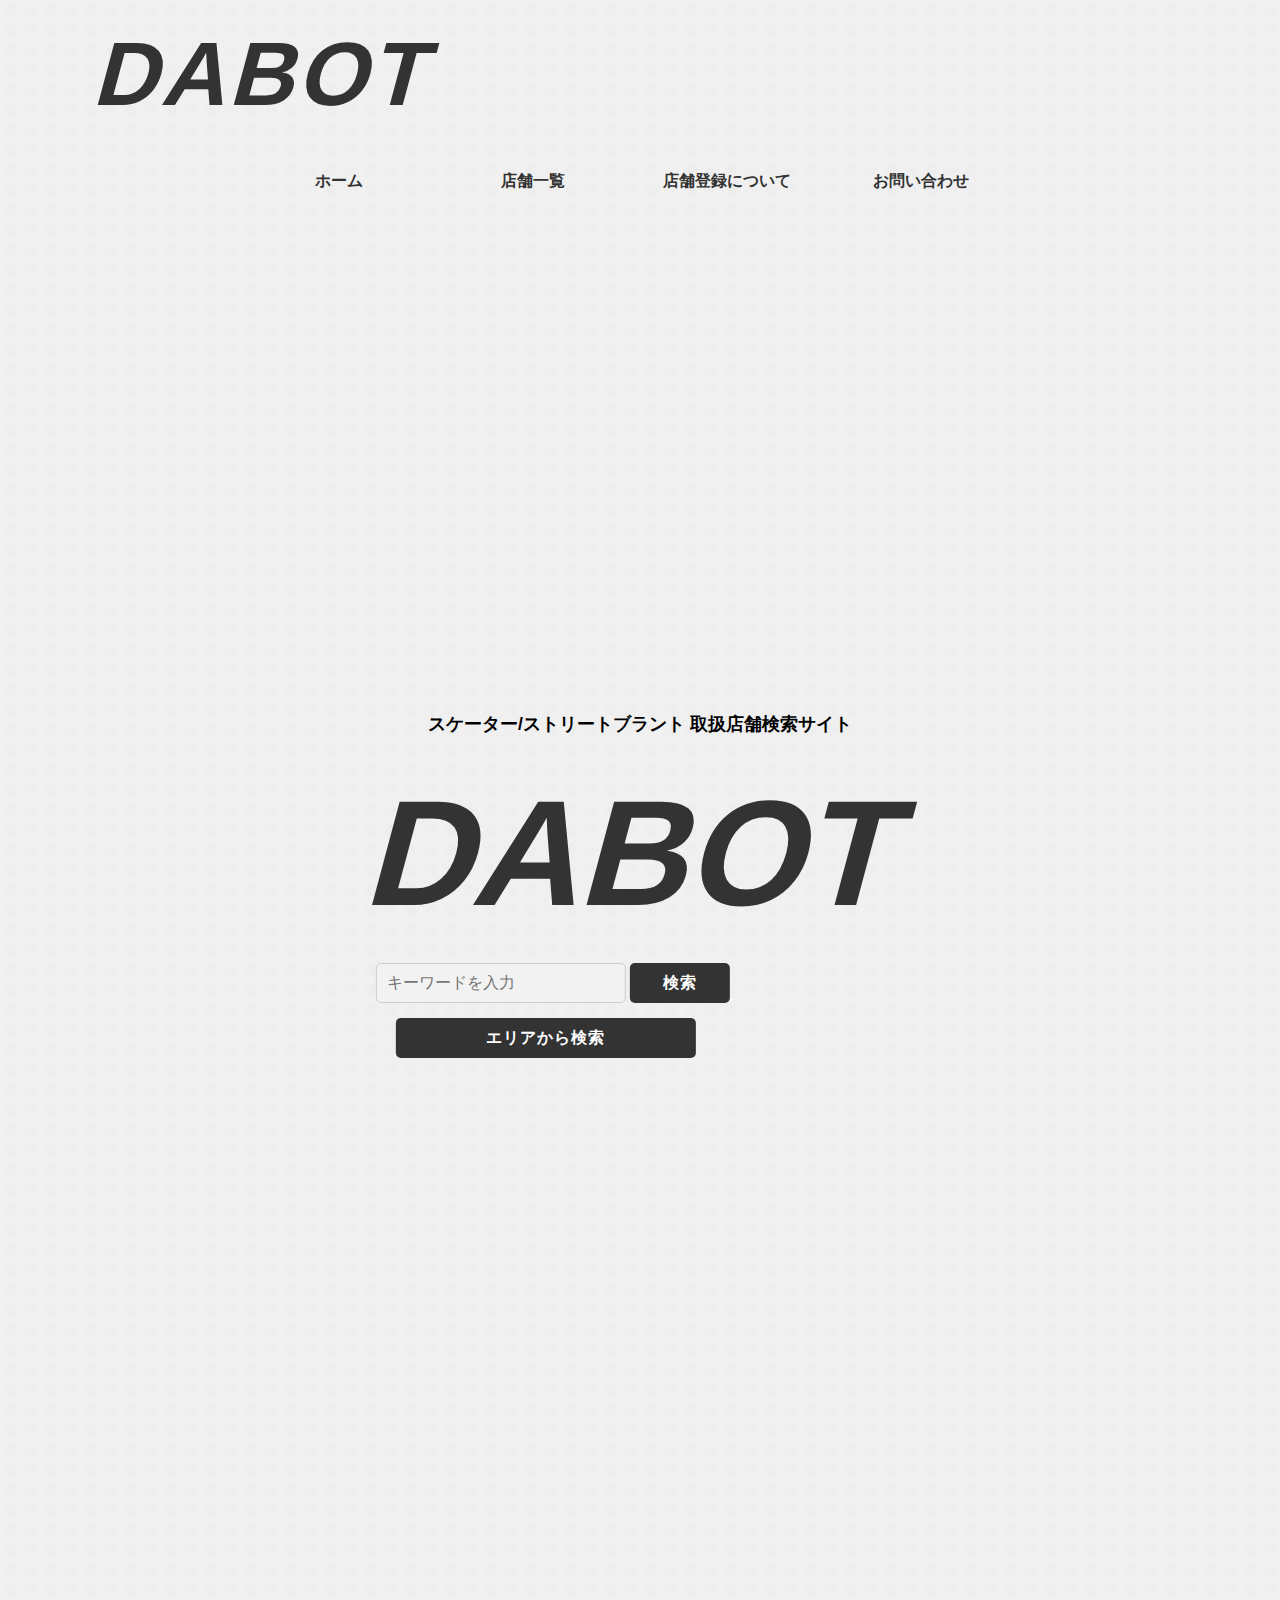
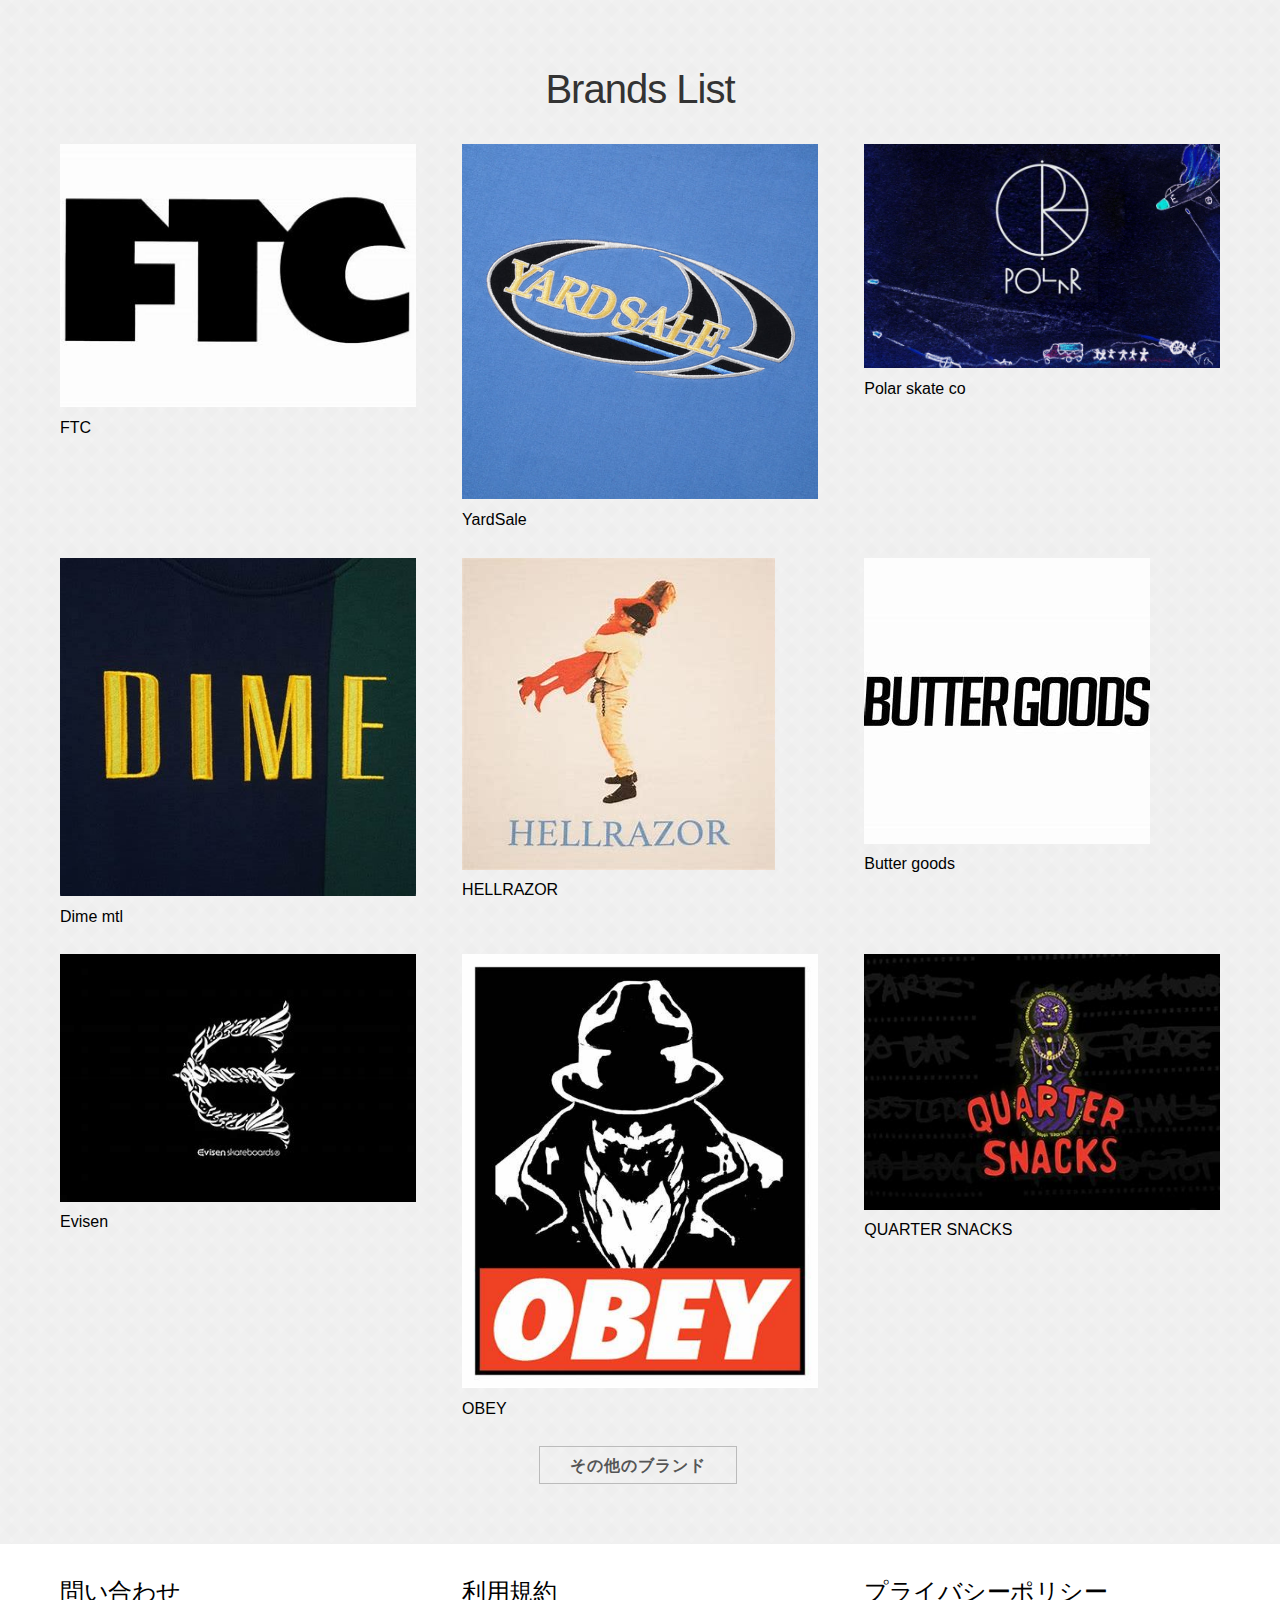
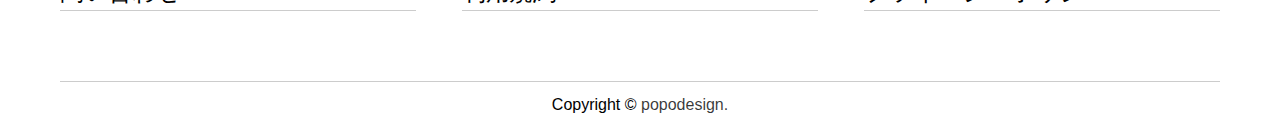
==== Protfolio/index.html @ 94713c7a "Add files via upload" ====
<!doctype html>
<html lang="ja">
<head>
<meta charset="UTF-8">
<meta name="viewport" content="width=device-width, initial-scale=1">
    <title>ポートフォリオサイト</title>
<link rel="stylesheet" media="all" href="css/ress.min.css" />
<link rel="stylesheet" media="all" href="css/style.css" />
<script src="js/jquery-3.6.0.min.js"></script>
<script src="js/style.js"></script>
<!-- jquery.bgswitcher.js を読み込む -->
<script src="js/jquery.bgswitcher.js"></script>

<!-- Favicon -->
<link rel="icon" type="image/png" href="img/favicon.png">
    
</head>
<body>

<!--サイトタイトル等の画面の上記要素-->
<header> 

<div class="headset">    
<div class="row">
    <div class="col span-12">
    <div class="head">
        <h1 class="title1"><a href="index.html">DABOT</a></h1>
		<!--<div class="snsbox">
			<img src="img/in-icon.png" alt="Instagram">
		    <img src="img/fb-icon.png" alt="Facebook"></div>
        </div>
    -->
    </div></div>
</div>
<div class="container">
<div class="row">
    <div class="col span-12">
        <nav>
            <div id="open"></div>
            <div id="close"></div>   
            <div id="navi">
        <ul>
            <li><a href="index.html">ホーム</a></li>
            <li><a href="subpage.html">店舗一覧</a></li>
            <li><a href="subpage.html">店舗登録について</a></li>
            <li><a href="subpage.html">お問い合わせ</a></li>
            </ul>
                </div>
        </nav>
    </div>
        </div>
    </div>
    </header>
<!-- ここまでがヘッダー要素 -->

    <!-- 検索を実施する箇所 -->
        <div class="bgimg-slider">
        <link rel="stylesheet" type="text/css" href="style.css">
            <form action="#" class="search-form-005">
            <p class="explain">スケーター/ストリートブラント 取扱店舗検索サイト</p>
                <h1>DABOT</h1>
                    <input type="text" placeholder="キーワードを入力" id="keyword">
                <input type="submit" value="検索" id="ID_SUBMIT"/>
                <br>
                <button id="openRegionPopup">エリアから検索</button>
            </form>
        </div>
        <!-- 検索を実施する箇所 -->
    </div>
        </div>
    <main>
        
<section>
<div class="container">
	<h2 class="catch">Brands List</h2>
<div class="row">
	<div class="col span-4">
	<figure>
		<img src="img/ftc_3.jpg" alt="画像">
		<figcaption>FTC</figcaption>
		</figure>
	</div>
	<div class="col span-4">
	<figure>
		<img src="img/yardsale.jpg" alt="画像">
		<figcaption>YardSale</figcaption>
	</div>
	<div class="col span-4">
	<figure>
		<img src="img/polar.jpg" alt="画像">
		<figcaption>Polar skate co</figcaption>
		</figure>
	</div>
    </div>    
<div class="row">
	<div class="col span-4">
	<figure>
		<img src="img/dime.jpg" alt="画像">
		<figcaption>Dime mtl</figcaption>
		</figure>
	</div>
	<div class="col span-4">
	<figure>
		<img src="img/hell.jpg" alt="画像">
		<figcaption>HELLRAZOR</figcaption>
		</figure>
	</div>
	<div class="col span-4">
	<figure>
		<img src="img/butter.jpg" alt="画像">
		<figcaption>Butter goods</figcaption>
		</figure>
	</div>
    </div>
<div class="row">
    <div class="col span-4">
    <figure>
        <img src="img/evisen.jpg" alt="画像">
        <figcaption>Evisen</figcaption>
            </figure>
        </div>
        <div class="col span-4">
        <figure>
            <img src="img/obey.jpg" alt="画像">
            <figcaption>OBEY</figcaption>
            </figure>
        </div>
        <div class="col span-4">
        <figure>
        <img src="img/snacks.jpg" alt="画像">
        <figcaption>QUARTER SNACKS</figcaption>
        </figure>
    </div>
    </div> 
	<p class="center"><button>その他のブランド</button></p>
        </div>
</section>
    </main>
    <footer>
<div class="container">
<div class="row">
    <div class="col span-4">
        <h5>問い合わせ</h5>
        <!--<p>ここにSNSやテキストなどが入ります。SNSやテキストなどが入ります。</p>-->
    </div>
    <div class="col span-4">
        <h5>利用規約</h5>
        <!--<p>ここにSNSやテキストなどが入ります。SNSやテキストなどが入ります。</p>-->
    </div>
    <div class="col span-4">
        <h5>プライバシーポリシー</h5>
        <!--<p>ここにSNSやテキストなどが入ります。SNSやテキストなどが入ります。</p>-->
    </div>
        </div>
</div>
    </footer>
    <div class="copyright">
<div class="container">
<div class="row">
    <div class="col"><hr>
    Copyright © <a href="https://popo-design.net" target="_blank">popodesign. </a>
    
    </div>    
        </div>
    </div>
        </div>
<p id="pagetop"><a href="#">TOP</a></p>    
</body>

<!-- オーバーレイ -->
<div id="overlay"></div>

<!-- 地域選択のポップアップ -->
<div id="regionPopup">
    <h2>エリアを指定</h2>
    <form id="regionForm">
        <label>
            <input type="checkbox" name="region" value="tokyo"> 渋谷
        </label>
        <label>
            <input type="checkbox" name="region" value="osaka"> 原宿
        </label>
        <label>
            <input type="checkbox" name="region" value="tokyo"> 新宿
        </label>
        <label>
            <input type="checkbox" name="region" value="osaka"> 町田
        </label>
        <label>
            <input type="checkbox" name="region" value="tokyo"> 原宿
        </label>
        <label>
            <input type="checkbox" name="region" value="osaka"> 横浜
        </label>
        <label>
            <input type="checkbox" name="region" value="tokyo"> 名古屋
        </label>
        <label>
            <input type="checkbox" name="region" value="osaka"> 大阪
        </label>
        <label>
            <input type="checkbox" name="region" value="osaka"> 山梨
        </label>
        <label>
            <input type="checkbox" name="region" value="tokyo"> 新潟
        </label>
        <label>
            <input type="checkbox" name="region" value="osaka"> 広島
        </label>
        <label>
            <input type="checkbox" name="region" value="tokyo"> 長崎
        </label>
        <label>
            <input type="checkbox" name="region" value="osaka"> 鹿児島
        </label>
        <!-- 他の地域も同様に追加 -->
        <input type="button" value="検索" id="regionSearchButton">
        <input type="button" value="閉じる" id="closeRegionPopup">
    </form>
</div>
<!-- 検索を実施する箇所 -->

</html>
---- Protfolio/css/ress.min.css ----
/*!
 * ress.css • v1.2.2
 * MIT License
 * github.com/filipelinhares/ress
 */html{box-sizing:border-box;overflow-y:scroll;-webkit-text-size-adjust:100%}*,:after,:before{background-repeat:no-repeat;box-sizing:inherit}:after,:before{text-decoration:inherit;vertical-align:inherit}*{padding:0;margin:0}audio:not([controls]){display:none;height:0}hr{overflow:visible}article,aside,details,figcaption,figure,footer,header,main,menu,nav,section,summary{display:block}summary{display:list-item}small{font-size:80%}[hidden],template{display:none}abbr[title]{border-bottom:1px dotted;text-decoration:none}a{background-color:transparent;-webkit-text-decoration-skip:objects}a:active,a:hover{outline-width:0}code,kbd,pre,samp{font-family:monospace,monospace}b,strong{font-weight:bolder}dfn{font-style:italic}mark{background-color:#ff0;color:#000}sub,sup{font-size:75%;line-height:0;position:relative;vertical-align:baseline}sub{bottom:-.25em}sup{top:-.5em}input{border-radius:0}[role=button],[type=button],[type=reset],[type=submit],button{cursor:pointer}[disabled]{cursor:default}[type=number]{width:auto}[type=search]{-webkit-appearance:textfield}[type=search]::-webkit-search-cancel-button,[type=search]::-webkit-search-decoration{-webkit-appearance:none}textarea{overflow:auto;resize:vertical}button,input,optgroup,select,textarea{font:inherit}optgroup{font-weight:700}button{overflow:visible}[type=button]::-moz-focus-inner,[type=reset]::-moz-focus-inner,[type=submit]::-moz-focus-inner,button::-moz-focus-inner{border-style:0;padding:0}[type=button]::-moz-focus-inner,[type=reset]::-moz-focus-inner,[type=submit]::-moz-focus-inner,button:-moz-focusring{outline:1px dotted ButtonText}[type=reset],[type=submit],button,html [type=button]{-webkit-appearance:button}button,select{text-transform:none}button,input,select,textarea{background-color:transparent;border-style:none;color:inherit}select{-moz-appearance:none;-webkit-appearance:none}select::-ms-expand{display:none}select::-ms-value{color:currentColor}legend{border:0;color:inherit;display:table;max-width:100%;white-space:normal}::-webkit-file-upload-button{-webkit-appearance:button;font:inherit}[type=search]{-webkit-appearance:textfield;outline-offset:-2px}img{border-style:none}progress{vertical-align:baseline}svg:not(:root){overflow:hidden}audio,canvas,progress,video{display:inline-block}@media screen{[hidden~=screen]{display:inherit}[hidden~=screen]:not(:active):not(:focus):not(:target){position:absolute!important;clip:rect(0 0 0 0)!important}}[aria-busy=true]{cursor:progress}[aria-controls]{cursor:pointer}[aria-disabled]{cursor:default}::-moz-selection{background-color:#b3d4fc;color:#000;text-shadow:none}::selection{background-color:#b3d4fc;color:#000;text-shadow:none}
---- Protfolio/css/style.css ----
@charset "UTF-8";
@import url("grid.css");

:root { /* 色変更される場合は、#以降のカラーコードを変更してください IE非対応 */
    --base-color: #000000c8;
    --link-color:#333333;
    --linkhover-color: #999;
    --border-color: #ccc;
    --white-color: #fff;
}

img {
	max-width:100%;
	height: auto;/*高さ自動*/
}
a {
    display:block;
    color: var(--link-color);
    text-decoration-line: none;
}
a:hover { 
    color: var(--linkhover-color);
}
a img:hover {
	opacity: 0.8;
}
.underline {
	border-bottom: 3px solid var(--base-color);
	padding-bottom: 0.5rem;
}
.center {
	text-align: center;
}

/*ヘッダー
-------------------------------------*/

.head {
	display: flex;
    flex-direction: row;
    padding: 1rem 0 0 0;
    margin: 0;
    justify-content: space-between;
}

.head h1 { 
    margin-left: 100px; /* 任意の空白のサイズを指定 */
    padding: 1rem 0;
	font-weight: 800;
    font-size: 90px; /* フォントサイズを変更 */
	letter-spacing: 3px;
    transform: skew(-15deg); /* 文字を斜めに傾ける */
    font-weight: bold;       /* 文字を太くする */
    font-family: 'Impact', sans-serif; /* おしゃれなフォントを指定（Your-Fancy-Fontは実際のフォント名に置き換えてください） */
    
}
.snsbox {
	margin-left: auto;
    margin-right: 100px;
	font-size: 3.0rem;
	padding: 1rem 0 0 0;
}
nav ul {
	display: flex;
    flex-direction: row;
    justify-content: center;
    list-style: none;
	margin-bottom: 0.5rem;
}
nav li {
    display: block;
    flex: 0 0 15%;
}
nav li a {
    text-decoration: none;
    text-align: center;
}
nav a:hover {
    text-decoration: underline;
}
nav a {
    padding: 1rem;
}

@media screen and (min-width: 768px){
/* PC時はMENUボタンを非表示 */
#open,#close {
    display: none !important;
}

#navi {
    display: block !important;
}
}

@media screen and (max-width: 768px){
.head {
	flex-direction: column;
    text-align: left;
    margin-bottom: 20px;
}
.telbox {
	margin-left: 0;
	text-align: center;
}
.head #open,#close  {
    position: absolute;
    top: 28px;
    right: 12px;
    }
nav ul {
	flex-direction: column;
}

nav li {
	padding-top: 0;
	border-bottom: 1px solid var(--border-color);
	margin-bottom: 0;
}
/* スマホ時はMENUボタンを表示 */
#open {
    display: block;
    background: url(../img/button.png);
    background-repeat: no-repeat;
    background-size: contain;
    width: 50px;
    height: 50px;
    border: none;
    position: absolute;
    top: 20px;
    right: 12px;
}
#close  {
    display: block;
    background: url(../img/button2.png);
    background-repeat: no-repeat;
    background-size: contain;
    width: 50px;
    height: 50px;
    border: none;
    position: absolute;
    top: 20px;
    right: 12px;
}
/* スマホ時はメニューを非表示 */
#navi {
    display: none;
}
}

/*メイン画像
-------------------------------------*/
.mainimg img {
	width: 100vw;
}

/*メインコンテンツ
-------------------------------------*/
main {
    margin: 5rem 0 5rem 0;
}

/*キャッチタイトル
-------------------------------------*/
h2.catch {
	text-align: center;
	color: var(--link-color);
	font-size: 4.0rem;
	margin-bottom: 3rem;
}

/*フッター
-------------------------------------*/
footer {
    background-color: var(--white-color);
    padding: 3rem 0;
}
footer h5 {
    border-bottom: 1px solid var(--border-color);
}

/*コピーライト
-------------------------------------*/
.copyright {
    text-align: center;
    padding: 1rem 0;
    background-color: var(--white-color);
}
.copyright a {
    color: var(--base-color);
    text-decoration: none;
	display: inline-block;
}

/*ページトップへ戻るボタン
-------------------------------------*/
#pagetop {
    position: fixed;
    bottom: 15px;
    right: 15px;
}
#pagetop a {
    display: block;
    background: var(--link-color);
    color: var(--white-color);
    width: 50px;
    padding: 10px 5px;
    text-align: center;
}
#pagetop a:hover {
    background: var(--linkhover-color);
}
/*パンくずリスト
-----------------------------------*/
.breadcrumb {
    margin: 0 0 1em 0;
    padding: 0;	
}
.breadcrumb li {
    list-style-type: none;
}
.breadcrumb li a {
    display: inline-block;
    color: var(--link-color);
}

/*メイン背景*/
body {
    background-color: #EEEEEE; /* ここで背景色を指定 */
    background-image: 
        repeating-linear-gradient(45deg, rgba(255, 255, 255, 0.1) 0px, rgba(255, 255, 255, 0.1) 10px, transparent 10px, transparent 20px),
        repeating-linear-gradient(135deg, rgba(255, 255, 255, 0.1) 0px, rgba(255, 255, 255, 0.1) 10px, transparent 10px, transparent 20px);
    background-size: 20px 20px; /* マスのサイズを調整 */
    margin: 0;
    padding: 0;
}

/*    -----------------------------------------------   */

/* ナビゲーションのリンクにスタイルを適用 */
#navi ul li a {
    font-weight: bold; /* テキストを太くする */
    /* 他のスタイルを追加 */
}

/* ナビゲーションのリンクにマウスを乗せた時のスタイル */
#navi ul li a:hover {
    font-weight: bold; /* テキストを太くする */
    color: #333; /* テキストの色を変更 */
    /* 他のホバースタイルを追加 */
}

/* ナビゲーションリストのスタイル */
#navi ul {
    /* リストのスタイルを変更 */
    list-style: none;
    padding: 0;
    margin: 0;
}

/* ナビゲーションリストのリストアイテムのスタイル */
#navi ul li {
    display: inline-block; /* リストアイテムを横並びにする */
    margin-right: 20px; /* リストアイテム間の間隔を設定 */
}

/* メイン画像のスタイル(背景) */
.bgimg-slider {    
    /*background-image: url('file:///C:/Users/81907/OneDrive/デスクトップ/portfolio/img/top_3.jpg');*/
    background-size: cover; /* 画像をウィンドウ全体に合わせる */
    background-repeat: no-repeat; /* 画像の繰り返し表示を無効にする */
    height: 1400px;
}

.explain {
    font-weight: bold; /* テキストを太文字にする */
    font-size: 1.1em;  /*テキストのサイズを大きくする */
    text-align: center; /* テキストを中央揃えにする */
  }

.search-form-005 {
    position: absolute;
    top: 700px; /* 画像の上からの距離を調整 (適切な値に変更) */
    left: 50%; /* 画像の中央に配置 */
    transform: translateX(-50%); /* 画像の中央に配置 */
   /* background-color: rgba(255, 255, 255, 0.7); /* 背景色を設定 */
    padding: 10px; /* 内側の余白を設定 
    /*border-radius: 5px; /* 角丸の設定 */
    /*box-shadow: 0 2px 4px rgba(130, 130, 130, 0.2); /* ドロップシャドウを設定 */
}

.search-form-005 h1 {
    font-size: 150px; /* フォントサイズを変更 */
    font-family: 'Impact', sans-serif; /* フォントファミリーを変更（Your-Font-Familyは実際のフォント名に置き換えてください） */
    font-weight: bold; /* フォントの太さを変更 */
    transform: skew(-15deg); /* 文字を斜めに傾ける */
    color: #333333;
}

/*検索ボックスのスタイル*/

#keyword {
    width: 250px; /* 幅を変更 */
    height: 40px; /* 高さを変更 */
    padding: 10px; /* テキストの内側の余白を調整 */
    border: 1px solid #ccc; /* 枠線の設定 */
    border-radius: 5px; /* 角丸を追加 */
    background-color: #f2f2f2; /* 背景色を変更 */
    font-size: 1em; /* フォントサイズを変更 */
    /* 他のスタイルを追加 */
}

/* 検索ボタンのスタイル */
#ID_SUBMIT {
    width: 100px;
    height: 40px;
    background-color: #333333; /* 背景色を変更 */
    color: #fff; /* テキスト色を変更 */
    border: none;
    border-radius: 5px;
    font-size: 1em;
    cursor: pointer;
    /* 他のスタイルを追加 */
}

#ID_SUBMIT:hover {
    background-color: #555555; /* ホバー時の背景色を変更 */
    /*color: #fff;*/ /* ホバー時のテキスト色を変更 */
    /* 他のホバースタイルを追加 */
}

/* エリアから検索ボタンのスタイル */
#openRegionPopup {
    margin-left: 20px;
    width: 300px;
    height: 40px;
    background-color: #333333; /* 背景色を変更 */
    color: #fff; /* テキスト色を変更 */
    border: none;
    border-radius: 5px;
    font-size: 1em;
    cursor: pointer;
    /* 他のスタイルを追加 */
}

/* エリアから検索ボタンのホバー時のスタイル */
#openRegionPopup:hover {
    background-color: #555555; /* ホバー時の背景色を変更 */
    /* color: #fff; */ /* ホバー時のテキスト色を変更 */
    /* 他のホバースタイルを追加 */
}

/* ポップアップ全体のスタイル */
#regionPopup {
    display: none;
    position: fixed;
    top: 50%;
    left: 50%;
    transform: translate(-50%, -50%);
    background-color: #EEEEEE;
    padding: 20px;
    border-radius: 8px;
    box-shadow: 0px 0px 20px rgba(0, 0, 0, 0.3);
    z-index: 9999;
    max-width: 300px;
    width: 90%;
}

/* タイトルのスタイル */
#regionPopup h2 {
    margin-bottom: 15px;
    font-size: 1.5em;
    color: #333;
    text-align: center;
}

/* 下線（区切り線）のスタイル */
#regionPopup h2::after {
    content: '';
    display: block;
    width: 100%;
    height: 1px;
    background-color: #333;
    position: absolute;
    bottom: -10px;
    left: 0;
}

/* チェックボックスとラベルのスタイル */
#regionForm label {
    display: inline-block; /* インラインブロック要素として表示 */
    margin-bottom: 15px;
    font-size: 1.2em;
    color: #555;
    width: 40%; /* 幅を設定して5つのチェックボックスで折り返す */
}

/* 5個ごとに改行 */
#regionForm label:nth-child(5n + 1) {
    clear: left; /* 5個ごとに改行 */
}


/* ボタンのスタイル */
#regionPopup input[type="button"] {
    padding: 10px 30px;
    border: none;
    border-radius: 5px;
    background-color: #333333;
    color: #fff;
    cursor: pointer;
    font-size: 1.2em;
    margin-right: 10px;
    text-align: center; /* テキストを中央揃え */
    line-height: 1; /* ボタンの高さとテキストの高さを一致させる */
    /* ボタンのスタイル */
    width: 100%;
}

/* ボタンのホバーエフェクト */
#regionPopup input[type="button"]:hover {
    background-color: #D3D3D3;
}


/* オーバーレイのスタイル */
#overlay {
    display: none;
    position: fixed;
    top: 0;
    left: 0;
    width: 100%;
    height: 100%;
    background: rgba(0, 0, 0, 0.5);
    z-index: 1000;
}
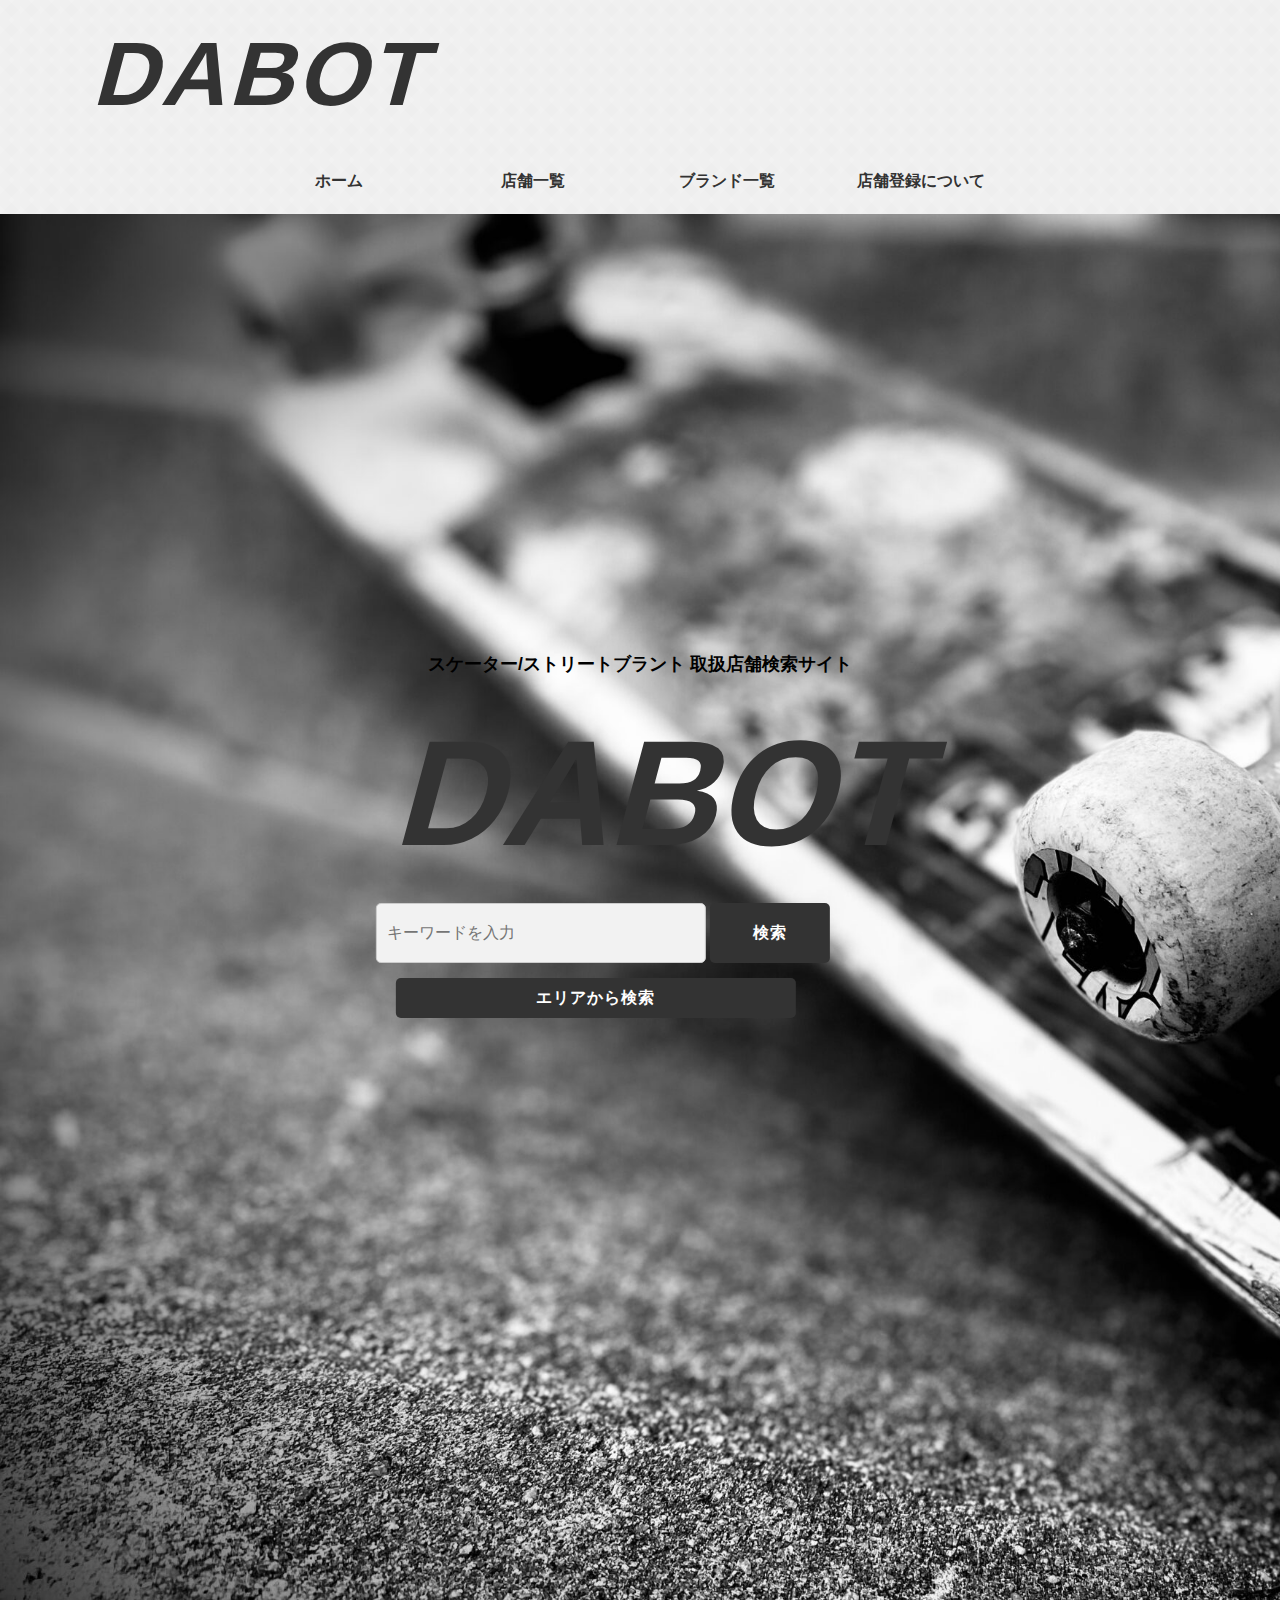
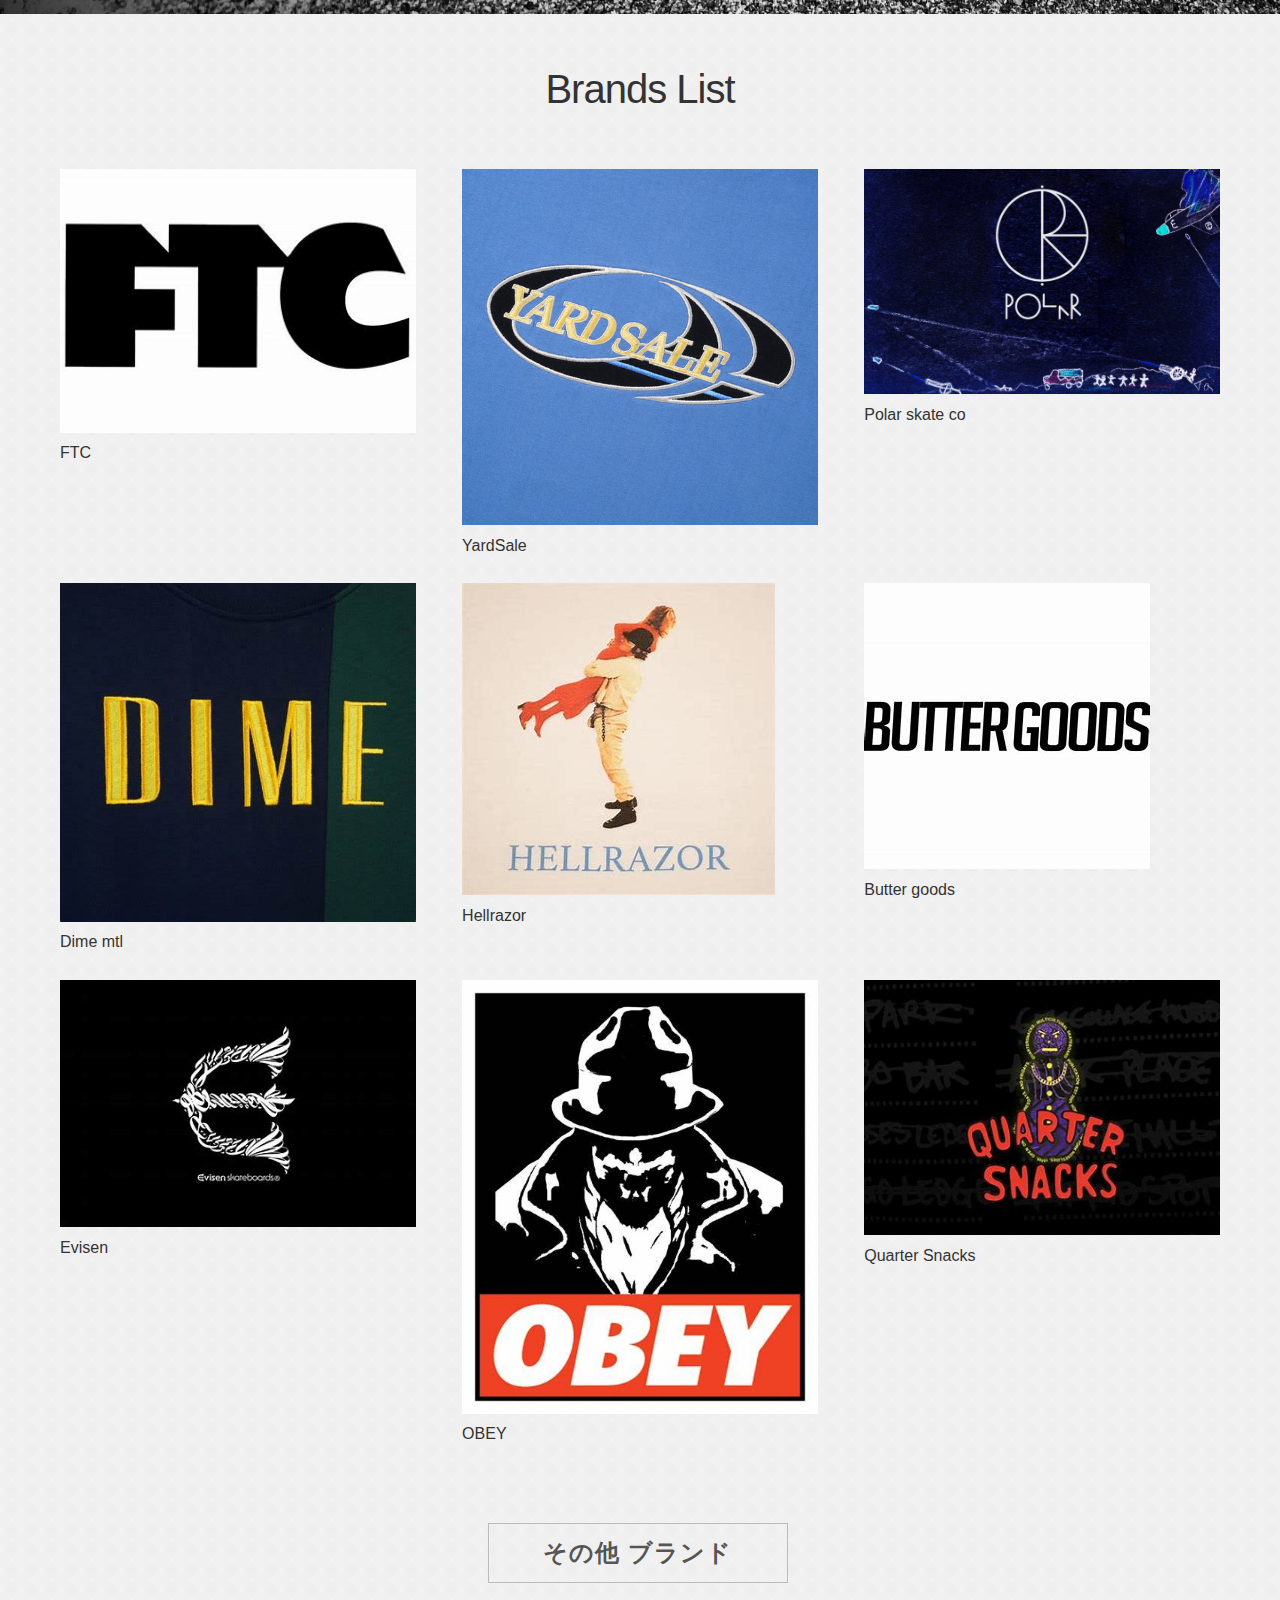
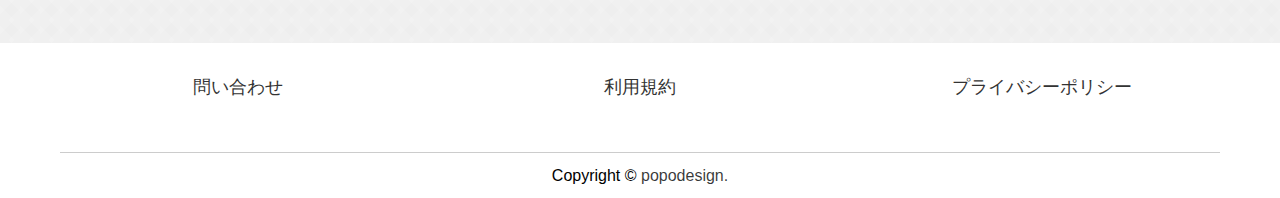
==== commit 4f16fad4: "tinko" ====
--- a/Protfolio/index.html
+++ b/Protfolio/index.html
@@ -1,223 +1,305 @@
 <!doctype html>
 <html lang="ja">
+
 <head>
-<meta charset="UTF-8">
-<meta name="viewport" content="width=device-width, initial-scale=1">
-    <title>ポートフォリオサイト</title>
-<link rel="stylesheet" media="all" href="css/ress.min.css" />
-<link rel="stylesheet" media="all" href="css/style.css" />
-<script src="js/jquery-3.6.0.min.js"></script>
-<script src="js/style.js"></script>
-<!-- jquery.bgswitcher.js を読み込む -->
-<script src="js/jquery.bgswitcher.js"></script>
-
-<!-- Favicon -->
-<link rel="icon" type="image/png" href="img/favicon.png">
-    
+    <meta charset="UTF-8">
+    <meta name="viewport" content="width=device-width, initial-scale=1">
+    <title>DABOT</title>
+    <link rel="stylesheet" media="all" href="css/ress.min.css" />
+    <link rel="stylesheet" media="all" href="css/style.css" />
+    <script src="js/jquery-3.6.0.min.js"></script>
+    <script src="js/style.js"></script>
+    <!-- jquery.bgswitcher.js を読み込む -->
+    <script src="js/jquery.bgswitcher.js"></script>
+
+    <!-- Favicon -->
+    <link rel="icon" type="image/png" href="img/skatedesign.jpg">
+
 </head>
+
 <body>
 
-<!--サイトタイトル等の画面の上記要素-->
-<header> 
-
-<div class="headset">    
-<div class="row">
-    <div class="col span-12">
-    <div class="head">
-        <h1 class="title1"><a href="index.html">DABOT</a></h1>
-		<!--<div class="snsbox">
+    <!--サイトタイトル等の画面の上記要素-->
+    <header>
+
+        <div class="headset">
+            <div class="row">
+                <div class="col span-12">
+                    <div class="head">
+                        <h1 class="title1"><a href="index.html">DABOT</a></h1>
+                        <!--<div class="snsbox">
 			<img src="img/in-icon.png" alt="Instagram">
 		    <img src="img/fb-icon.png" alt="Facebook"></div>
         </div>
     -->
-    </div></div>
-</div>
-<div class="container">
-<div class="row">
-    <div class="col span-12">
-        <nav>
-            <div id="open"></div>
-            <div id="close"></div>   
-            <div id="navi">
-        <ul>
-            <li><a href="index.html">ホーム</a></li>
-            <li><a href="subpage.html">店舗一覧</a></li>
-            <li><a href="subpage.html">店舗登録について</a></li>
-            <li><a href="subpage.html">お問い合わせ</a></li>
-            </ul>
-                </div>
-        </nav>
-    </div>
-        </div>
-    </div>
+                    </div>
+                </div>
+            </div>
+            <div class="container">
+                <div class="row">
+                    <div class="col span-12">
+                        <nav>
+                            <div id="open"></div>
+                            <div id="close"></div>
+                            <div id="navi">
+                                <ul>
+                                    <li><a href="index.html">ホーム</a></li>
+                                    <li><a href="shopList.html">店舗一覧</a></li>
+                                    <li><a href="brandList.html">ブランド一覧</a></li>
+                                    <li><a href="subpage.html">店舗登録について</a></li>
+                                </ul>
+                            </div>
+                        </nav>
+                    </div>
+                </div>
+            </div>
     </header>
-<!-- ここまでがヘッダー要素 -->
-
-    <!-- 検索を実施する箇所 -->
-        <div class="bgimg-slider">
-        <link rel="stylesheet" type="text/css" href="style.css">
-            <form action="#" class="search-form-005">
-            <p class="explain">スケーター/ストリートブラント 取扱店舗検索サイト</p>
-                <h1>DABOT</h1>
-                    <input type="text" placeholder="キーワードを入力" id="keyword">
-                <input type="submit" value="検索" id="ID_SUBMIT"/>
-                <br>
-                <button id="openRegionPopup">エリアから検索</button>
-            </form>
-        </div>
-        <!-- 検索を実施する箇所 -->
-    </div>
-        </div>
-    <main>
-        
-<section>
-<div class="container">
-	<h2 class="catch">Brands List</h2>
-<div class="row">
-	<div class="col span-4">
-	<figure>
-		<img src="img/ftc_3.jpg" alt="画像">
-		<figcaption>FTC</figcaption>
-		</figure>
-	</div>
-	<div class="col span-4">
-	<figure>
-		<img src="img/yardsale.jpg" alt="画像">
-		<figcaption>YardSale</figcaption>
-	</div>
-	<div class="col span-4">
-	<figure>
-		<img src="img/polar.jpg" alt="画像">
-		<figcaption>Polar skate co</figcaption>
-		</figure>
-	</div>
-    </div>    
-<div class="row">
-	<div class="col span-4">
-	<figure>
-		<img src="img/dime.jpg" alt="画像">
-		<figcaption>Dime mtl</figcaption>
-		</figure>
-	</div>
-	<div class="col span-4">
-	<figure>
-		<img src="img/hell.jpg" alt="画像">
-		<figcaption>HELLRAZOR</figcaption>
-		</figure>
-	</div>
-	<div class="col span-4">
-	<figure>
-		<img src="img/butter.jpg" alt="画像">
-		<figcaption>Butter goods</figcaption>
-		</figure>
-	</div>
-    </div>
-<div class="row">
-    <div class="col span-4">
-    <figure>
-        <img src="img/evisen.jpg" alt="画像">
-        <figcaption>Evisen</figcaption>
-            </figure>
-        </div>
-        <div class="col span-4">
-        <figure>
-            <img src="img/obey.jpg" alt="画像">
-            <figcaption>OBEY</figcaption>
-            </figure>
-        </div>
-        <div class="col span-4">
-        <figure>
-        <img src="img/snacks.jpg" alt="画像">
-        <figcaption>QUARTER SNACKS</figcaption>
-        </figure>
-    </div>
-    </div> 
-	<p class="center"><button>その他のブランド</button></p>
-        </div>
-</section>
-    </main>
-    <footer>
-<div class="container">
-<div class="row">
-    <div class="col span-4">
-        <h5>問い合わせ</h5>
-        <!--<p>ここにSNSやテキストなどが入ります。SNSやテキストなどが入ります。</p>-->
-    </div>
-    <div class="col span-4">
-        <h5>利用規約</h5>
-        <!--<p>ここにSNSやテキストなどが入ります。SNSやテキストなどが入ります。</p>-->
-    </div>
-    <div class="col span-4">
-        <h5>プライバシーポリシー</h5>
-        <!--<p>ここにSNSやテキストなどが入ります。SNSやテキストなどが入ります。</p>-->
-    </div>
-        </div>
-</div>
-    </footer>
-    <div class="copyright">
-<div class="container">
-<div class="row">
-    <div class="col"><hr>
-    Copyright © <a href="https://popo-design.net" target="_blank">popodesign. </a>
-    
-    </div>    
-        </div>
-    </div>
-        </div>
-<p id="pagetop"><a href="#">TOP</a></p>    
-</body>
-
-<!-- オーバーレイ -->
-<div id="overlay"></div>
+    <!-- ここまでがヘッダー要素 -->
 
 <!-- 地域選択のポップアップ -->
 <div id="regionPopup">
     <h2>エリアを指定</h2>
+    <hr class="popup_under"> <!-- 区切り線を挿入 -->
+    <br>
     <form id="regionForm">
-        <label>
-            <input type="checkbox" name="region" value="tokyo"> 渋谷
-        </label>
-        <label>
-            <input type="checkbox" name="region" value="osaka"> 原宿
-        </label>
-        <label>
-            <input type="checkbox" name="region" value="tokyo"> 新宿
-        </label>
-        <label>
-            <input type="checkbox" name="region" value="osaka"> 町田
-        </label>
-        <label>
-            <input type="checkbox" name="region" value="tokyo"> 原宿
-        </label>
-        <label>
-            <input type="checkbox" name="region" value="osaka"> 横浜
-        </label>
-        <label>
-            <input type="checkbox" name="region" value="tokyo"> 名古屋
-        </label>
-        <label>
-            <input type="checkbox" name="region" value="osaka"> 大阪
-        </label>
-        <label>
-            <input type="checkbox" name="region" value="osaka"> 山梨
-        </label>
-        <label>
-            <input type="checkbox" name="region" value="tokyo"> 新潟
-        </label>
-        <label>
-            <input type="checkbox" name="region" value="osaka"> 広島
-        </label>
-        <label>
-            <input type="checkbox" name="region" value="tokyo"> 長崎
-        </label>
-        <label>
-            <input type="checkbox" name="region" value="osaka"> 鹿児島
-        </label>
+
+        <fieldset>
+            <legend>北海道・東北地方</legend>
+            <hr> <!-- 区切り線を挿入 -->
+            <label>
+                <input type="checkbox" name="region" value="hokkaidou"> 北海道
+            </label>
+            <label>
+                <input type="checkbox" name="region" value="aomori"> 青森
+            </label>
+            <label>
+                <input type="checkbox" name="region" value="niigata"> 新潟
+            </label>
+            <!-- 他の関東地方の地域も追加 -->
+        </fieldset>
+
+        <fieldset>
+            <legend>関東地方</legend>
+            <hr> <!-- 区切り線を挿入 -->
+            <label>
+                <input type="checkbox" name="region" value="shibuya"> 渋谷
+            </label>
+            <label>
+                <input type="checkbox" name="region" value="shinjuku"> 新宿
+            </label>
+            <label>
+                <input type="checkbox" name="region" value="harajuku"> 原宿
+            </label>
+            <label>
+                <input type="checkbox" name="region" value="machida"> 町田
+            </label>
+            <label>
+                <input type="checkbox" name="region" value="yokohama"> 横浜
+            </label>
+            <label>
+                <input type="checkbox" name="region" value="yamanashi"> 山梨
+            </label>
+            <!-- 他の関東地方の地域も追加 -->
+        </fieldset>
+
+        <fieldset>
+            <legend>東海地方</legend>
+            <hr> <!-- 区切り線を挿入 -->
+            <label>
+                <input type="checkbox" name="region" value="nagoya"> 名古屋
+            </label>
+        </fieldset>
+
+        <fieldset>
+            <legend>近畿地方</legend>
+            <hr> <!-- 区切り線を挿入 -->
+            <label>
+                <input type="checkbox" name="region" value="oosaka"> 大阪
+            </label>
+            <label>
+                <input type="checkbox" name="region" value="kyoto"> 京都
+            </label>
+            <label>
+                <input type="checkbox" name="region" value="kobe"> 神戸
+            </label>
+            <!-- 他の近畿地方の地域も追加 -->
+        </fieldset>
+
+
+        <fieldset>
+            <legend>中国・九州・沖縄地方</legend>
+            <hr> <!-- 区切り線を挿入 -->
+            <label>
+                <input type="checkbox" name="region" value="hiroshima"> 広島
+            </label>
+            <label>
+                <input type="checkbox" name="region" value="nagasaki"> 長崎
+            </label>
+            <label>
+                <input type="checkbox" name="region" value="kagoshima"> 鹿児島
+            </label>
+        </fieldset>
         <!-- 他の地域も同様に追加 -->
-        <input type="button" value="検索" id="regionSearchButton">
-        <input type="button" value="閉じる" id="closeRegionPopup">
+
+        <footer id="popupFooter">
+            <input type="button" value="検索" id="regionSearchButton">
+            <input type="button" value="閉じる" id="closeRegionPopup">
+        </footer>
+
     </form>
 </div>
-<!-- 検索を実施する箇所 -->
-
-</html>
+<!-- 地域検索を実施する箇所 -->
+
+<!-- オーバーレイ -->
+<div id="overlay"></div>
+
+    <!-- 検索を実施する箇所 -->
+    <div class="bgimg-slider">
+        <link rel="stylesheet" type="text/css" href="style.css">
+        <form action="#" class="search-form-005">
+            <p class="explain">スケーター/ストリートブラント 取扱店舗検索サイト</p>
+            <h1>DABOT</h1>
+            <input type="text" placeholder="キーワードを入力" id="keyword">
+            <input type="submit" value="検索" id="ID_SUBMIT" />
+            <br>
+            <button id="openRegionPopup">エリアから検索</button>
+        </form>
+    </div>
+    <!-- 検索を実施する箇所 -->
+    </div>
+    </div>
+    <main>
+
+        <section>
+            <div class="container">
+                <h2 class="catch">Brands List</h2>
+                <br>
+                <div class="row">
+                    <div class="col span-4">
+                        <a href="index.html">
+                            <figure>
+                                <img src="img/ftc_3.jpg" alt="画像">
+                                <figcaption>FTC</figcaption>
+                            </figure>
+                        </a>
+                    </div>
+                    <div class="col span-4">
+                        <a href="index.html">
+                            <figure>
+                                <img src="img/yardsale.jpg" alt="画像">
+                                <figcaption>YardSale</figcaption>
+                            </figure>
+                        </a>
+                    </div>
+                    <div class="col span-4">
+                        <a href="index.html">
+                            <figure>
+                                <img src="img/polar.jpg" alt="画像">
+                                <figcaption>Polar skate co</figcaption>
+                            </figure>
+                        </a>
+                    </div>
+                </div>
+                <div class="row">
+                    <div class="col span-4">
+                        <a href="index.html">
+                            <figure>
+                                <img src="img/dime.jpg" alt="画像">
+                                <figcaption>Dime mtl</figcaption>
+                            </figure>
+                        </a>
+                    </div>
+                    <div class="col span-4">
+                        <a href="index.html">
+                            <figure>
+                                <img src="img/hell.jpg" alt="画像">
+                                <figcaption>Hellrazor</figcaption>
+                            </figure>
+                        </a>
+                    </div>
+                    <div class="col span-4">
+                        <a href="index.html">
+                            <figure>
+                                <img src="img/butter.jpg" alt="画像">
+                                <figcaption>Butter goods</figcaption>
+                            </figure>
+                        </a>
+                    </div>
+                </div>
+                <div class="row">
+                    <div class="col span-4">
+                        <a href="index.html">
+                            <figure>
+                                <img src="img/evisen.jpg" alt="画像">
+                                <figcaption>Evisen</figcaption>
+                            </figure>
+                        </a>
+                    </div>
+                    <div class="col span-4">
+                        <a href="index.html">
+                            <figure>
+                                <img src="img/obey.jpg" alt="画像">
+                                <figcaption>OBEY</figcaption>
+                            </figure>
+                        </a>
+                    </div>
+                    <div class="col span-4">
+                        <a href="index.html">
+                            <figure>
+                                <img src="img/snacks.jpg" alt="画像">
+                                <figcaption>Quarter Snacks</figcaption>
+                            </figure>
+                        </a>
+                    </div>
+                </div>
+                <br><br>
+                <p class="center"><a href="shopList.html"><button>その他 ブランド</button></a></p>
+            </div>
+        </section>
+
+    </main>
+    <footer>
+        <div class="container">
+            <div class="row" id="foot_content">
+                <div class="col span-4">
+                    <a href="index.html">問い合わせ</a>
+                    <!--<p>ここにSNSやテキストなどが入ります。SNSやテキストなどが入ります。</p>-->
+                </div>
+                <div class="col span-4">
+                    <a href="index.html">利用規約</a>
+                    <!--<p>ここにSNSやテキストなどが入ります。SNSやテキストなどが入ります。</p>-->
+                </div>
+                <div class="col span-4">
+                    <a href="index.html">プライバシーポリシー</a>
+                    <!--<p>ここにSNSやテキストなどが入ります。SNSやテキストなどが入ります。</p>-->
+                </div>
+            </div>
+        </div>
+    </footer>
+    <div class="copyright">
+        <div class="container">
+            <div class="row">
+                <div class="col">
+                    <hr>
+                    Copyright © <a href="https://popo-design.net" target="_blank">popodesign. </a>
+
+                </div>
+            </div>
+        </div>
+    </div>
+    <p id="pagetop"><a href="#">TOP</a></p>
+</body>
+
+<!-- バリデーションチェックのエラーメッセージ 地域検索 -->
+<div id="customAlert" class="custom-alert">
+    <span id="alertMessage"></span>
+    <button onclick="hideAlert()">OK</button>
+</div>
+
+<!-- バリデーションチェックのエラーメッセージ キーワード検索 -->
+<div id="customAlert2" class="custom-alert">
+    <span id="alertMessage"></span>
+    <button onclick="hideAlert2()">OK</button>
+</div>
+
+</html>--- a/Protfolio/css/style.css
+++ b/Protfolio/css/style.css
@@ -280,7 +280,7 @@
 
 .search-form-005 {
     position: absolute;
-    top: 700px; /* 画像の上からの距離を調整 (適切な値に変更) */
+    top: 640px; /* 画像の上からの距離を調整 (適切な値に変更) */
     left: 50%; /* 画像の中央に配置 */
     transform: translateX(-50%); /* 画像の中央に配置 */
    /* background-color: rgba(255, 255, 255, 0.7); /* 背景色を設定 */
@@ -295,13 +295,15 @@
     font-weight: bold; /* フォントの太さを変更 */
     transform: skew(-15deg); /* 文字を斜めに傾ける */
     color: #333333;
+    position: relative; /* 相対位置指定 */
+    right: -30px; /* 50px右に移動 */
 }
 
 /*検索ボックスのスタイル*/
 
 #keyword {
-    width: 250px; /* 幅を変更 */
-    height: 40px; /* 高さを変更 */
+    width: 330px; /* 幅を変更 */
+    height: 60px; /* 高さを変更 */
     padding: 10px; /* テキストの内側の余白を調整 */
     border: 1px solid #ccc; /* 枠線の設定 */
     border-radius: 5px; /* 角丸を追加 */
@@ -312,7 +314,27 @@
 
 /* 検索ボタンのスタイル */
 #ID_SUBMIT {
-    width: 100px;
+    width: 120px;
+    height: 60px;
+    background-color: #333333; /* 背景色を変更 */
+    color: #fff; /* テキスト色を変更 */
+    border: none;
+    border-radius: 5px;
+    font-size: 1em;
+    cursor: pointer;
+    /* 他のスタイルを追加 */
+}
+
+#ID_SUBMIT:hover {
+    background-color: #555555; /* ホバー時の背景色を変更 */
+    /*color: #fff;*/ /* ホバー時のテキスト色を変更 */
+    /* 他のホバースタイルを追加 */
+}
+
+/* エリアから検索ボタンのスタイル */
+#openRegionPopup {
+    margin-left: 20px;
+    width: 400px;
     height: 40px;
     background-color: #333333; /* 背景色を変更 */
     color: #fff; /* テキスト色を変更 */
@@ -323,30 +345,10 @@
     /* 他のスタイルを追加 */
 }
 
-#ID_SUBMIT:hover {
-    background-color: #555555; /* ホバー時の背景色を変更 */
-    /*color: #fff;*/ /* ホバー時のテキスト色を変更 */
-    /* 他のホバースタイルを追加 */
-}
-
-/* エリアから検索ボタンのスタイル */
-#openRegionPopup {
-    margin-left: 20px;
-    width: 300px;
-    height: 40px;
-    background-color: #333333; /* 背景色を変更 */
-    color: #fff; /* テキスト色を変更 */
-    border: none;
-    border-radius: 5px;
-    font-size: 1em;
-    cursor: pointer;
-    /* 他のスタイルを追加 */
-}
-
 /* エリアから検索ボタンのホバー時のスタイル */
 #openRegionPopup:hover {
     background-color: #555555; /* ホバー時の背景色を変更 */
-    /* color: #fff; */ /* ホバー時のテキスト色を変更 */
+    /* color: #fff;  /* ホバー時のテキスト色を変更 */
     /* 他のホバースタイルを追加 */
 }
 
@@ -362,8 +364,11 @@
     border-radius: 8px;
     box-shadow: 0px 0px 20px rgba(0, 0, 0, 0.3);
     z-index: 9999;
-    max-width: 300px;
-    width: 90%;
+    width: 80%; /* 幅を大きくする */
+    max-width: 600px; /* 最大幅を設定 */
+    height: 80%; /* 高さを大きくする */
+    /*max-height: 80vh; /* ビューポートの高さの80%まで表示 */
+    overflow-y: auto; /* コンテンツがビューポートを超えた場合にスクロールバーを表示 */
 }
 
 /* タイトルのスタイル */
@@ -372,56 +377,71 @@
     font-size: 1.5em;
     color: #333;
     text-align: center;
-}
-
-/* 下線（区切り線）のスタイル */
-#regionPopup h2::after {
-    content: '';
-    display: block;
-    width: 100%;
-    height: 1px;
-    background-color: #333;
-    position: absolute;
-    bottom: -10px;
-    left: 0;
+    font-weight: bold; /* 太字にする */
+}
+
+#regionPopup legend {
+    font-size: 1.1em; /* フォントサイズを大きくする */
+}
+
+#regionPopup label {
+    font-size: 1.1em; /* フォントサイズを1.5emに設定 */
+    color: #444444; /* 文字色を設定（例：黒色） */
+    margin-right: 10px; /* チェックボックスとラベルの間の右側のスペースを設定 */
 }
 
 /* チェックボックスとラベルのスタイル */
-#regionForm label {
+ #regionForm label {
     display: inline-block; /* インラインブロック要素として表示 */
     margin-bottom: 15px;
-    font-size: 1.2em;
-    color: #555;
-    width: 40%; /* 幅を設定して5つのチェックボックスで折り返す */
-}
+    /*width: 40%; 幅を設定して5つのチェックボックスで折り返す */
+} 
 
 /* 5個ごとに改行 */
-#regionForm label:nth-child(5n + 1) {
+/* #regionForm label:nth-child(5n + 1) {
     clear: left; /* 5個ごとに改行 */
-}
-
-
-/* ボタンのスタイル */
-#regionPopup input[type="button"] {
-    padding: 10px 30px;
+/* } */
+
+
+/* ポップアップ内のボタンのスタイル */
+ #regionPopup input[type="button"] {
+    /* padding: 10px 30px; */
     border: none;
-    border-radius: 5px;
-    background-color: #333333;
+    /* border-radius: 5px; */
+    background-color: #444444;
     color: #fff;
     cursor: pointer;
-    font-size: 1.2em;
-    margin-right: 10px;
+    /* font-size: 1.2em; */
+    margin-right: 20px;
     text-align: center; /* テキストを中央揃え */
-    line-height: 1; /* ボタンの高さとテキストの高さを一致させる */
+    /* line-height: 1; ボタンの高さとテキストの高さを一致させる */
     /* ボタンのスタイル */
-    width: 100%;
-}
+    /* width: 100%; */
+    position: relative;
+    top: 30px; /* 好みの位置に調整 */
+ }  
 
 /* ボタンのホバーエフェクト */
 #regionPopup input[type="button"]:hover {
     background-color: #D3D3D3;
 }
 
+/* ポップアップ内のチェックボックスのスタイル */
+input[type="checkbox"] {
+    /* チェックボックスのサイズ */
+    width: 20px;
+    height: 15px;
+    /* 未選択時の背景色 */
+    background-color: #fff;
+    /* チェックマークのスタイル */
+    border: 2px solid #666;
+    border-radius: 4px;
+}
+
+/* チェックされた状態のスタイル */
+input[type="checkbox"]:checked {
+    background-color: #666;
+}
 
 /* オーバーレイのスタイル */
 #overlay {
@@ -434,3 +454,108 @@
     background: rgba(0, 0, 0, 0.5);
     z-index: 1000;
 }
+
+/*ブラント画像の設定*/
+
+figure {
+    position: relative;
+    overflow: hidden;
+}
+
+figure:hover::after {
+    content: "";
+    position: absolute;
+    top: 0;
+    left: 0;
+    width: 100%;
+    height: 100%;
+    background-color: rgba(0, 0, 0, 0.5); /* ホバー時の背景色 */
+    opacity: 0; /* ホバー時の透明度 */
+    transition: opacity 0.3s ease-in-out; /* アニメーション効果 */
+}
+
+figure:hover figcaption {
+    opacity: 1; /* ホバー時のキャプションの透明度 */
+    transition: opacity 0.3s ease-in-out; /* アニメーション効果 */
+}
+
+#popupFooter {
+    text-align: center;
+    background-color: #f0f0f0;
+    padding: 10px;
+    border-top: 1px solid #ccc;
+    /* 他の適切なスタイルを追加 */
+}
+
+/* その他のブランドボタンのスタイル */
+.center button {
+    font-size: 24px; /* フォントサイズを変更 */
+    width: 300px; /* 幅を変更 */
+    height: 60px; /* 高さを変更 */
+}
+
+.center button:hover {
+    background-color: #AAAAAA; /* ホバー時の背景色を変更 */
+    /*color: #fff;*/ /* ホバー時のテキスト色を変更 */
+    /* 他のホバースタイルを追加 */
+}
+
+#foot_content {
+    font-size: 18px; /* フォントサイズを変更 */
+    text-align: center; /* テキストを中央揃え */
+}
+
+/* バリデーションのポップアップ */
+/* ポップアップスタイル */
+.custom-alert {
+    display: none;
+    position: fixed;
+    top: 64%;
+    left: 50%;
+    transform: translate(-50%, -50%);
+    background-color: #C0C0C0; /* ピンク系の背景色 */
+    color: #333; /* 文字色を濃いめの色にする */
+    padding: 20px;
+    border-radius: 10px; /* 角丸にする */
+    box-shadow: 0 4px 8px rgba(0, 0, 0, 0.1); /* 影をつける */
+    z-index: 9999;
+    font-weight: bold; /* 文字を太くする */
+}
+
+.custom-alert button {
+    margin-top: 10px;
+    background-color: #333; /* ボタンの背景色を赤系にする */
+    color: #fff; /* ボタンの文字色を白にする */
+    border: none;
+    /* padding: 8px 16px; */
+    border-radius: 5px;
+    cursor: pointer;
+    transition: background-color 0.3s ease;
+    margin-left: 20px;
+}
+
+.custom-alert button:hover {
+    background-color: #808080; /* ホバー時のボタンの背景色を変更 */
+}
+
+/* モーダルのスタイル */
+.modal {
+    display: none;
+    position: fixed;
+    z-index: 1000;
+    left: 0;
+    top: 0;
+    width: 100%;
+    height: 100%;
+    overflow: auto;
+    background-color: rgba(0, 0, 0, 0.5); /* 背景を半透明に */
+  }
+  
+  .modal-content {
+    background-color: #fefefe;
+    margin: 15% auto;
+    padding: 20px;
+    border: 1px solid #888;
+    width: 80%;
+  }
+
